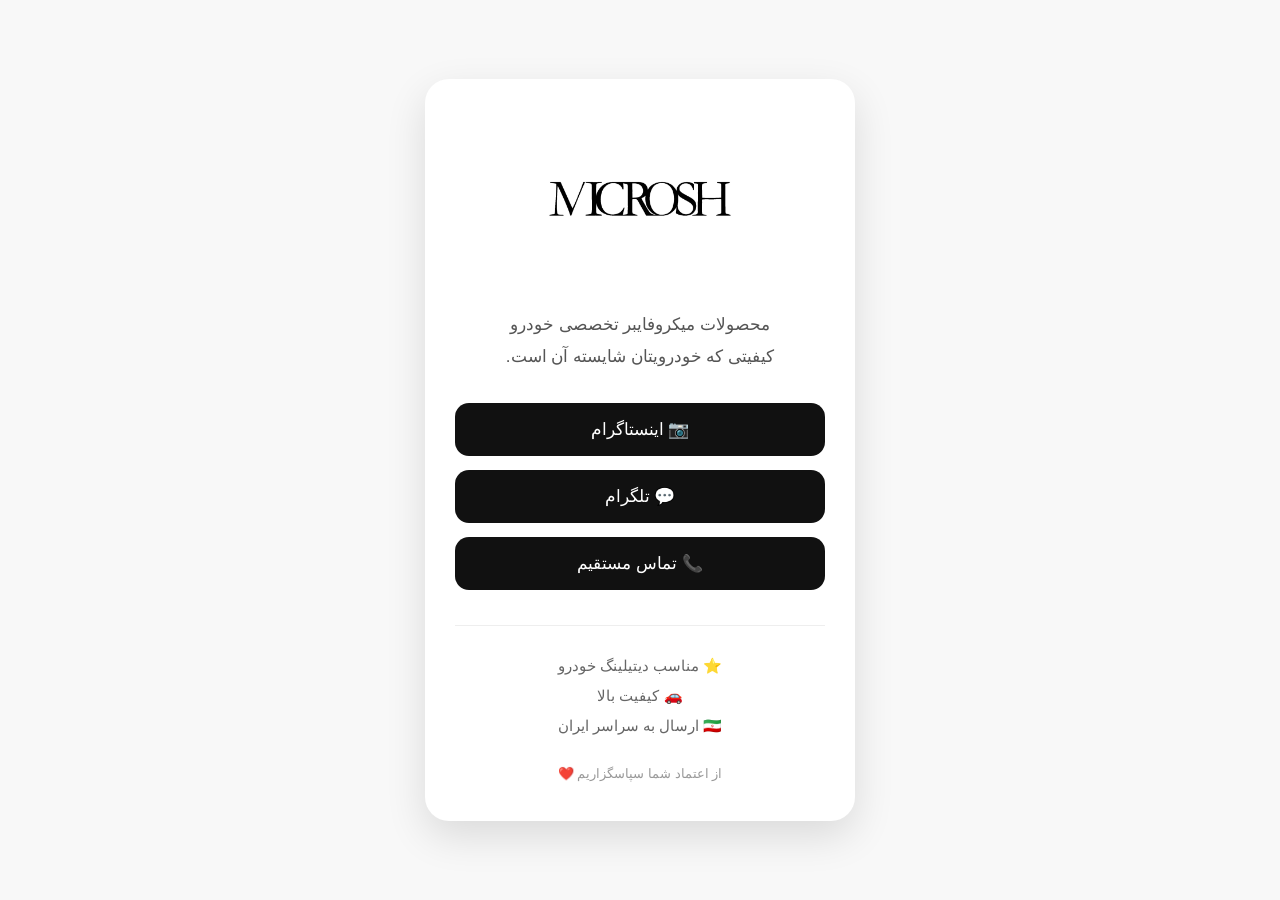
==== index.html @ f1745b2b "Update index.html" ====
<!DOCTYPE html>
<html lang="fa" dir="rtl">

<head>

<meta charset="UTF-8">

<meta name="viewport" content="width=device-width,initial-scale=1">

<title>Microsh</title>
<link rel="preconnect" href="https://fonts.googleapis.com"> <link href="https://fonts.googleapis.com/css2?family=Vazirmatn:wght@300;400;600;700&display=swap" rel="stylesheet">
<link rel="stylesheet" href="style.css">

</head>

<body>

<div class="card">

<img src="logo.png" class="logo" alt="Microsh Logo">

<p class="subtitle">

محصولات میکروفایبر تخصصی خودرو

<br>

کیفیتی که خودرویتان شایسته آن است.

</p>

<a class="button"
href="https://instagram.com/microshofficial">

📷 اینستاگرام

</a>

<a class="button"
href="https://t.me/microshofficial">

💬 تلگرام

</a>

<a class="button"
href="tel:+989372598386">

📞 تماس مستقیم

</a>

<div class="about">

⭐ مناسب دیتیلینگ خودرو

<br>

🚗 کیفیت بالا

<br>

🇮🇷 ارسال به سراسر ایران

</div>

<div class="footer">

از اعتماد شما سپاسگزاریم ❤️

</div>

</div>

</body>

</html>
---- style.css ----
*{
margin:0;
padding:0;
box-sizing:border-box;
}

body{
background:#f8f8f8;
font-family:Tahoma,sans-serif;
display:flex;
justify-content:center;
align-items:center;
min-height:100vh;
padding:20px;
color:#222;
}

.card{
background:white;
max-width:430px;
width:100%;
padding:40px 30px;
border-radius:24px;
box-shadow:0 15px 40px rgba(0,0,0,.12);
text-align:center;
}

.logo{
width:220px;
max-width:90%;
margin-bottom:25px;
}

.subtitle{
font-size:17px;
line-height:32px;
color:#555;
margin-bottom:30px;
}

.button{
display:block;
background:#111;
color:white;
text-decoration:none;
padding:16px;
border-radius:14px;
margin:14px 0;
font-size:17px;
transition:.25s;
}

.button:hover{
transform:translateY(-3px);
background:#000;
}

.about{
margin-top:35px;
padding-top:25px;
border-top:1px solid #eee;
font-size:15px;
line-height:30px;
color:#666;
}

.footer{
margin-top:25px;
font-size:13px;
color:#999;
}
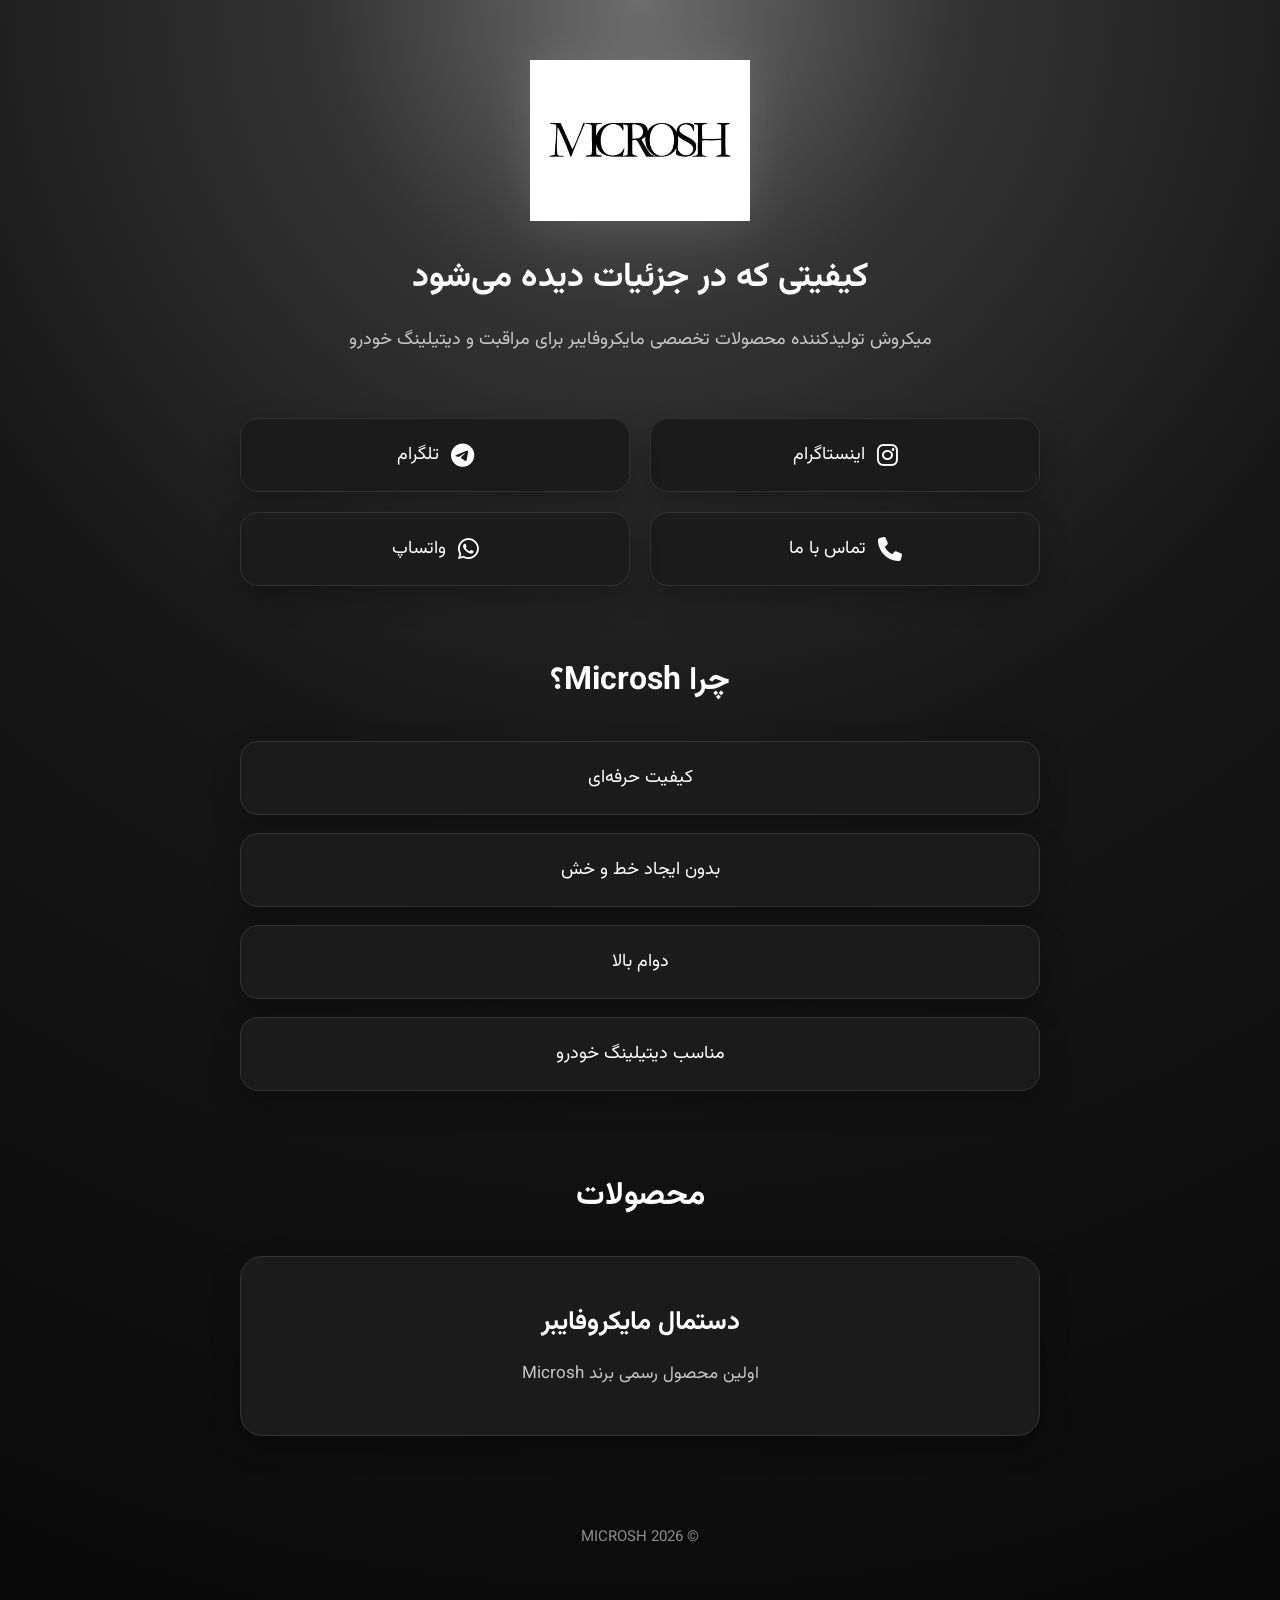
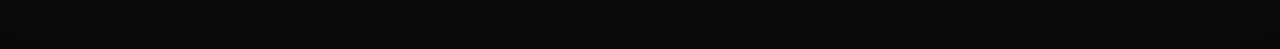
==== commit 95088b7a: "First version of Microsh website" ====
--- a/index.html
+++ b/index.html
@@ -5,73 +5,146 @@
 
 <meta charset="UTF-8">
 
-<meta name="viewport" content="width=device-width,initial-scale=1">
+<meta name="viewport" content="width=device-width, initial-scale=1.0">
 
 <title>Microsh</title>
-<link rel="preconnect" href="https://fonts.googleapis.com"> <link href="https://fonts.googleapis.com/css2?family=Vazirmatn:wght@300;400;600;700&display=swap" rel="stylesheet">
+<link rel="preconnect" href="https://fonts.googleapis.com">
+
+<link rel="preconnect" href="https://fonts.gstatic.com" crossorigin>
+
+<link href="https://fonts.googleapis.com/css2?family=Vazirmatn:wght@300;400;500;700;800&display=swap" rel="stylesheet">
 <link rel="stylesheet" href="style.css">
+
+<link rel="stylesheet"
+href="https://cdnjs.cloudflare.com/ajax/libs/font-awesome/6.5.2/css/all.min.css">
 
 </head>
 
 <body>
 
-<div class="card">
+<div class="container">
 
-<img src="logo.png" class="logo" alt="Microsh Logo">
+<header class="hero">
 
-<p class="subtitle">
+<img src="images/logo.png" alt="Microsh Logo" class="logo">
 
-محصولات میکروفایبر تخصصی خودرو
+<h1 class="slogan">
+کیفیتی که در جزئیات دیده می‌شود
+</h1>
 
-<br>
+<p class="description">
 
-کیفیتی که خودرویتان شایسته آن است.
+میکروش تولیدکننده محصولات تخصصی مایکروفایبر
+برای مراقبت و دیتیلینگ خودرو
 
 </p>
 
-<a class="button"
-href="https://instagram.com/microshofficial">
+</header>
 
-📷 اینستاگرام
+<section class="links">
+
+<a href="#" class="btn">
+
+<i class="fa-brands fa-instagram"></i>
+
+<span>اینستاگرام</span>
 
 </a>
 
-<a class="button"
-href="https://t.me/microshofficial">
+<a href="#" class="btn">
 
-💬 تلگرام
+<i class="fa-brands fa-telegram"></i>
+
+<span>تلگرام</span>
 
 </a>
 
-<a class="button"
-href="tel:+989372598386">
+<a href="tel:09372598386" class="btn">
 
-📞 تماس مستقیم
+<i class="fa-solid fa-phone"></i>
+
+<span>تماس با ما</span>
 
 </a>
 
-<div class="about">
+<a href="#" class="btn">
 
-⭐ مناسب دیتیلینگ خودرو
+<i class="fa-brands fa-whatsapp"></i>
 
-<br>
+<span>واتساپ</span>
 
-🚗 کیفیت بالا
+</a>
 
-<br>
+</section>
 
-🇮🇷 ارسال به سراسر ایران
+<section class="about">
+
+<h2>
+
+چرا Microsh؟
+
+</h2>
+
+<div class="feature">
+
+کیفیت حرفه‌ای
 
 </div>
 
-<div class="footer">
+<div class="feature">
 
-از اعتماد شما سپاسگزاریم ❤️
+بدون ایجاد خط و خش
 
 </div>
+
+<div class="feature">
+
+دوام بالا
+
+</div>
+
+<div class="feature">
+
+مناسب دیتیلینگ خودرو
+
+</div>
+
+</section>
+
+<section class="products">
+
+<h2>
+
+محصولات
+
+</h2>
+
+<div class="product-card">
+
+<h3>
+
+دستمال مایکروفایبر
+
+</h3>
+
+<p>
+
+اولین محصول رسمی برند Microsh
+
+</p>
+
+</div>
+
+</section>
+
+<footer>
+
+© 2026 MICROSH
+
+</footer>
 
 </div>
 
 </body>
 
-</html>
+</html>
--- a/style.css
+++ b/style.css
@@ -1,71 +1,326 @@
+/* ========= MICROSH v2.0 ========= */
+
 *{
-margin:0;
-padding:0;
-box-sizing:border-box;
-}
+    margin:0;
+    padding:0;
+    box-sizing:border-box;
+    }
+    
+    body{
+    
+    font-family:'Vazirmatn',sans-serif;
+    
+    background:
+    radial-gradient(circle at top,
+    #6d6d6d 0%,
+    #333333 18%,
+    #161616 45%,
+    #090909 100%);
+    
+    color:#fff;
+    
+    min-height:100vh;
+    
+    }
+    
+    .container{
+    
+    width:min(1100px,92%);
+    
+    margin:auto;
+    
+    padding:60px 0;
+    
+    }
+    
+    .hero{
+    
+    text-align:center;
+    
+    margin-bottom:60px;
+    
+    }
+    
+    .logo{
+    
+    width:220px;
+    
+    display:block;
+    
+    margin:auto;
+    
+    margin-bottom:30px;
+    
+    filter:drop-shadow(0 0 25px rgba(255,255,255,.12));
+    
+    transition:.35s;
+    
+    }
+    
+    .logo:hover{
+    
+    transform:scale(1.03);
+    
+    }
+    
+    .slogan{
+    
+    font-size:34px;
+    
+    font-weight:bold;
+    
+    margin-bottom:18px;
+    
+    }
+    
+    .description{
+    
+    max-width:720px;
+    
+    margin:auto;
+    
+    line-height:2;
+    
+    font-size:18px;
+    
+    color:#c8c8c8;
+    
+    }
+    
+    /* ---------- Buttons ---------- */
+    
+    .links{
+    
+    display:grid;
+    
+    grid-template-columns:repeat(2,1fr);
+    
+    gap:20px;
+    
+    max-width:800px;
+    
+    margin:50px auto;
+    
+    }
+    
+    .btn{
+    
+    background:#1b1b1b;
+    
+    border:1px solid #323232;
+    
+    border-radius:18px;
+    
+    padding:22px;
+    
+    display:flex;
+    
+    justify-content:center;
+    
+    align-items:center;
+    
+    gap:12px;
+    
+    text-decoration:none;
+    
+    color:white;
+    
+    font-size:18px;
+    
+    transition:.35s;
+    
+    box-shadow:0 12px 30px rgba(0,0,0,.28);
+    
+    }
+    
+    .btn:hover{
+    
+    background:#272727;
+    
+    transform:translateY(-6px);
+    
+    }
+    
+    .btn i{
+    
+    font-size:24px;
+    
+    }
 
-body{
-background:#f8f8f8;
-font-family:Tahoma,sans-serif;
-display:flex;
-justify-content:center;
-align-items:center;
-min-height:100vh;
-padding:20px;
-color:#222;
-}
-
-.card{
-background:white;
-max-width:430px;
-width:100%;
-padding:40px 30px;
-border-radius:24px;
-box-shadow:0 15px 40px rgba(0,0,0,.12);
-text-align:center;
-}
-
-.logo{
-width:220px;
-max-width:90%;
-margin-bottom:25px;
-}
-
-.subtitle{
-font-size:17px;
-line-height:32px;
-color:#555;
-margin-bottom:30px;
-}
-
-.button{
-display:block;
-background:#111;
-color:white;
-text-decoration:none;
-padding:16px;
-border-radius:14px;
-margin:14px 0;
-font-size:17px;
-transition:.25s;
-}
-
-.button:hover{
-transform:translateY(-3px);
-background:#000;
-}
+   /* ---------- About ---------- */
 
 .about{
-margin-top:35px;
-padding-top:25px;
-border-top:1px solid #eee;
-font-size:15px;
-line-height:30px;
-color:#666;
-}
 
-.footer{
-margin-top:25px;
-font-size:13px;
-color:#999;
-}
+    margin-top:70px;
+    
+    }
+    
+    .about h2{
+    
+    text-align:center;
+    
+    font-size:32px;
+    
+    margin-bottom:35px;
+    
+    }
+    
+    .feature{
+    
+    background:#1b1b1b;
+    
+    border:1px solid #333;
+    
+    border-radius:18px;
+    
+    padding:22px;
+    
+    margin:18px auto;
+    
+    max-width:800px;
+    
+    text-align:center;
+    
+    font-size:18px;
+    
+    transition:.35s;
+    
+    box-shadow:0 12px 30px rgba(0,0,0,.22);
+    
+    }
+    
+    .feature:hover{
+    
+    background:#252525;
+    
+    transform:translateY(-5px);
+    
+    }
+    
+    /* ---------- Products ---------- */
+    
+    .products{
+    
+    margin-top:80px;
+    
+    }
+    
+    .products h2{
+    
+    text-align:center;
+    
+    font-size:32px;
+    
+    margin-bottom:35px;
+    
+    }
+    
+    .product-card{
+    
+    background:#1b1b1b;
+    
+    border:1px solid #333;
+    
+    border-radius:22px;
+    
+    padding:45px;
+    
+    max-width:800px;
+    
+    margin:auto;
+    
+    text-align:center;
+    
+    transition:.35s;
+    
+    box-shadow:0 12px 30px rgba(0,0,0,.22);
+    
+    }
+    
+    .product-card:hover{
+    
+    background:#252525;
+    
+    transform:translateY(-6px);
+    
+    }
+    
+    .product-card h3{
+    
+    font-size:26px;
+    
+    margin-bottom:15px;
+    
+    }
+    
+    .product-card p{
+    
+    font-size:17px;
+    
+    color:#c7c7c7;
+    
+    line-height:1.9;
+    
+    }
+    
+    /* ---------- Footer ---------- */
+    
+    footer{
+    
+    margin-top:90px;
+    
+    text-align:center;
+    
+    color:#8d8d8d;
+    
+    font-size:15px;
+    
+    padding-bottom:40px;
+    
+    }
+    
+    /* ---------- Mobile ---------- */
+    
+    @media(max-width:768px){
+    
+    .logo{
+    
+    width:170px;
+    
+    }
+    
+    .slogan{
+    
+    font-size:26px;
+    
+    }
+    
+    .description{
+    
+    font-size:16px;
+    
+    padding:0 15px;
+    
+    }
+    
+    .links{
+    
+    grid-template-columns:1fr;
+    
+    }
+    
+    .btn{
+    
+    font-size:17px;
+    
+    }
+    
+    .about h2,
+    
+    .products h2{
+    
+    font-size:28px;
+    
+    }
+    
+    } 
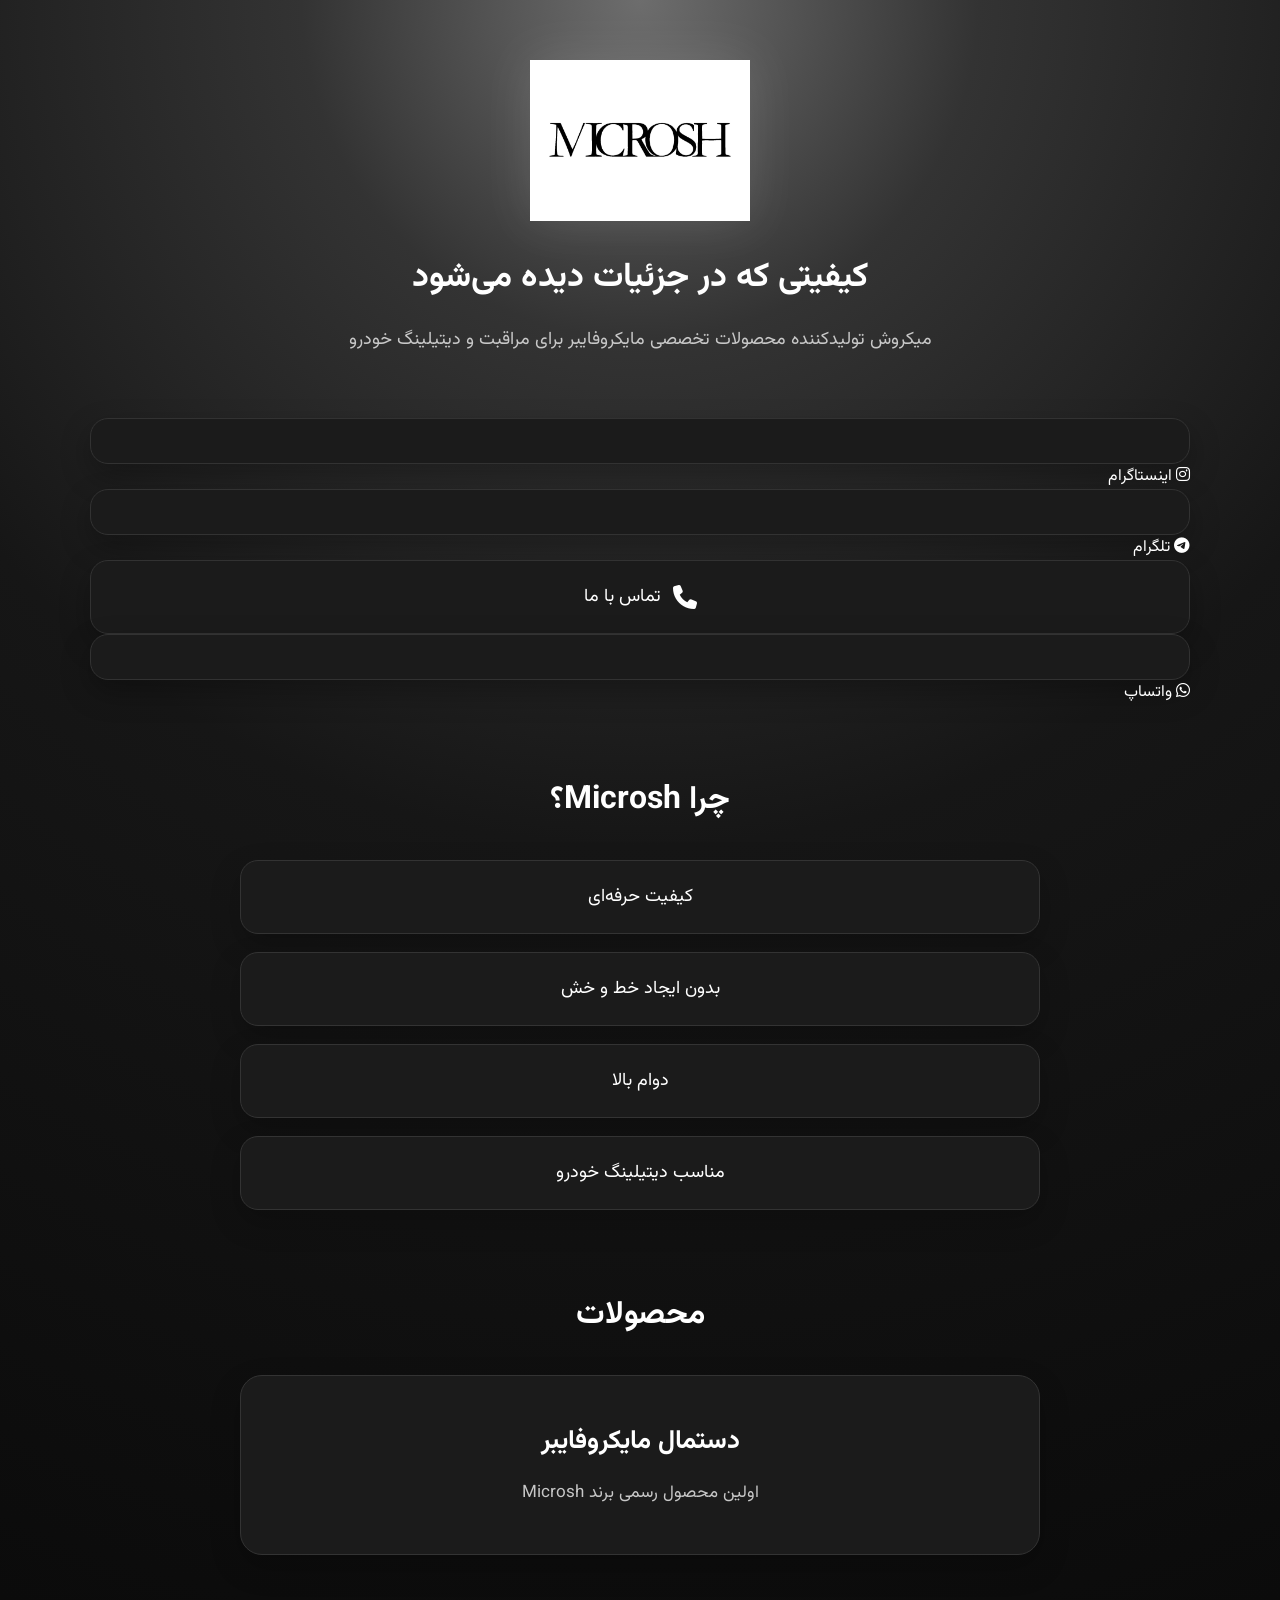
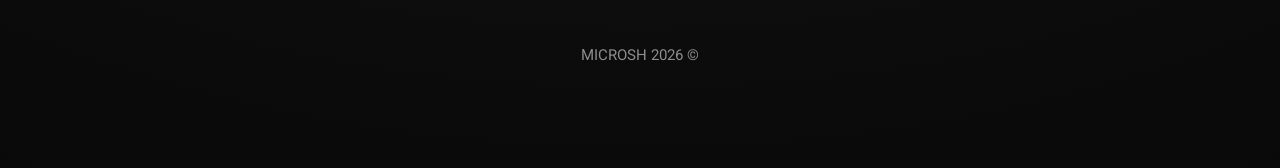
==== commit 6e8278b6: "Update social media links" ====
--- a/index.html
+++ b/index.html
@@ -41,9 +41,7 @@
 
 </header>
 
-<section class="links">
-
-<a href="#" class="btn">
+<a href="https://instagram.com/microshofficial" class="btn" target="_blank"></a>
 
 <i class="fa-brands fa-instagram"></i>
 
@@ -51,7 +49,7 @@
 
 </a>
 
-<a href="#" class="btn">
+<a href="https://t.me/microshoffcial" class="btn" target="_blank"></a>
 
 <i class="fa-brands fa-telegram"></i>
 
@@ -67,7 +65,7 @@
 
 </a>
 
-<a href="#" class="btn">
+<a href="https://wa.me/989020397801" class="btn" target="_blank"></a>
 
 <i class="fa-brands fa-whatsapp"></i>
 
--- a/style.css
+++ b/style.css
@@ -1,326 +1,326 @@
-/* ========= MICROSH v2.0 ========= */
-
-*{
-    margin:0;
-    padding:0;
-    box-sizing:border-box;
-    }
-    
-    body{
-    
-    font-family:'Vazirmatn',sans-serif;
-    
-    background:
-    radial-gradient(circle at top,
-    #6d6d6d 0%,
-    #333333 18%,
-    #161616 45%,
-    #090909 100%);
-    
-    color:#fff;
-    
-    min-height:100vh;
-    
-    }
-    
-    .container{
-    
-    width:min(1100px,92%);
-    
-    margin:auto;
-    
-    padding:60px 0;
-    
-    }
-    
-    .hero{
-    
-    text-align:center;
-    
-    margin-bottom:60px;
-    
-    }
-    
-    .logo{
-    
-    width:220px;
-    
-    display:block;
-    
-    margin:auto;
-    
-    margin-bottom:30px;
-    
-    filter:drop-shadow(0 0 25px rgba(255,255,255,.12));
-    
-    transition:.35s;
-    
-    }
-    
-    .logo:hover{
-    
-    transform:scale(1.03);
-    
-    }
-    
-    .slogan{
-    
-    font-size:34px;
-    
-    font-weight:bold;
-    
-    margin-bottom:18px;
-    
-    }
-    
-    .description{
-    
-    max-width:720px;
-    
-    margin:auto;
-    
-    line-height:2;
-    
-    font-size:18px;
-    
-    color:#c8c8c8;
-    
-    }
-    
-    /* ---------- Buttons ---------- */
-    
-    .links{
-    
-    display:grid;
-    
-    grid-template-columns:repeat(2,1fr);
-    
-    gap:20px;
-    
-    max-width:800px;
-    
-    margin:50px auto;
-    
-    }
-    
-    .btn{
-    
-    background:#1b1b1b;
-    
-    border:1px solid #323232;
-    
-    border-radius:18px;
-    
-    padding:22px;
-    
-    display:flex;
-    
-    justify-content:center;
-    
-    align-items:center;
-    
-    gap:12px;
-    
-    text-decoration:none;
-    
-    color:white;
-    
-    font-size:18px;
-    
-    transition:.35s;
-    
-    box-shadow:0 12px 30px rgba(0,0,0,.28);
-    
-    }
-    
-    .btn:hover{
-    
-    background:#272727;
-    
-    transform:translateY(-6px);
-    
-    }
-    
-    .btn i{
-    
-    font-size:24px;
-    
-    }
-
-   /* ---------- About ---------- */
-
-.about{
-
-    margin-top:70px;
-    
-    }
-    
-    .about h2{
-    
-    text-align:center;
-    
-    font-size:32px;
-    
-    margin-bottom:35px;
-    
-    }
-    
-    .feature{
-    
-    background:#1b1b1b;
-    
-    border:1px solid #333;
-    
-    border-radius:18px;
-    
-    padding:22px;
-    
-    margin:18px auto;
-    
-    max-width:800px;
-    
-    text-align:center;
-    
-    font-size:18px;
-    
-    transition:.35s;
-    
-    box-shadow:0 12px 30px rgba(0,0,0,.22);
-    
-    }
-    
-    .feature:hover{
-    
-    background:#252525;
-    
-    transform:translateY(-5px);
-    
-    }
-    
-    /* ---------- Products ---------- */
-    
-    .products{
-    
-    margin-top:80px;
-    
-    }
-    
-    .products h2{
-    
-    text-align:center;
-    
-    font-size:32px;
-    
-    margin-bottom:35px;
-    
-    }
-    
-    .product-card{
-    
-    background:#1b1b1b;
-    
-    border:1px solid #333;
-    
-    border-radius:22px;
-    
-    padding:45px;
-    
-    max-width:800px;
-    
-    margin:auto;
-    
-    text-align:center;
-    
-    transition:.35s;
-    
-    box-shadow:0 12px 30px rgba(0,0,0,.22);
-    
-    }
-    
-    .product-card:hover{
-    
-    background:#252525;
-    
-    transform:translateY(-6px);
-    
-    }
-    
-    .product-card h3{
-    
-    font-size:26px;
-    
-    margin-bottom:15px;
-    
-    }
-    
-    .product-card p{
-    
-    font-size:17px;
-    
-    color:#c7c7c7;
-    
-    line-height:1.9;
-    
-    }
-    
-    /* ---------- Footer ---------- */
-    
-    footer{
-    
-    margin-top:90px;
-    
-    text-align:center;
-    
-    color:#8d8d8d;
-    
-    font-size:15px;
-    
-    padding-bottom:40px;
-    
-    }
-    
-    /* ---------- Mobile ---------- */
-    
-    @media(max-width:768px){
-    
-    .logo{
-    
-    width:170px;
-    
-    }
-    
-    .slogan{
-    
-    font-size:26px;
-    
-    }
-    
-    .description{
-    
-    font-size:16px;
-    
-    padding:0 15px;
-    
-    }
-    
-    .links{
-    
-    grid-template-columns:1fr;
-    
-    }
-    
-    .btn{
-    
-    font-size:17px;
-    
-    }
-    
-    .about h2,
-    
-    .products h2{
-    
-    font-size:28px;
-    
-    }
-    
+/* ========= MICROSH v2.0 ========= */
+
+*{
+    margin:0;
+    padding:0;
+    box-sizing:border-box;
+    }
+    
+    body{
+    
+    font-family:'Vazirmatn',sans-serif;
+    
+    background:
+    radial-gradient(circle at top,
+    #6d6d6d 0%,
+    #333333 18%,
+    #161616 45%,
+    #090909 100%);
+    
+    color:#fff;
+    
+    min-height:100vh;
+    
+    }
+    
+    .container{
+    
+    width:min(1100px,92%);
+    
+    margin:auto;
+    
+    padding:60px 0;
+    
+    }
+    
+    .hero{
+    
+    text-align:center;
+    
+    margin-bottom:60px;
+    
+    }
+    
+    .logo{
+    
+    width:220px;
+    
+    display:block;
+    
+    margin:auto;
+    
+    margin-bottom:30px;
+    
+    filter:drop-shadow(0 0 25px rgba(255,255,255,.12));
+    
+    transition:.35s;
+    
+    }
+    
+    .logo:hover{
+    
+    transform:scale(1.03);
+    
+    }
+    
+    .slogan{
+    
+    font-size:34px;
+    
+    font-weight:bold;
+    
+    margin-bottom:18px;
+    
+    }
+    
+    .description{
+    
+    max-width:720px;
+    
+    margin:auto;
+    
+    line-height:2;
+    
+    font-size:18px;
+    
+    color:#c8c8c8;
+    
+    }
+    
+    /* ---------- Buttons ---------- */
+    
+    .links{
+    
+    display:grid;
+    
+    grid-template-columns:repeat(2,1fr);
+    
+    gap:20px;
+    
+    max-width:800px;
+    
+    margin:50px auto;
+    
+    }
+    
+    .btn{
+    
+    background:#1b1b1b;
+    
+    border:1px solid #323232;
+    
+    border-radius:18px;
+    
+    padding:22px;
+    
+    display:flex;
+    
+    justify-content:center;
+    
+    align-items:center;
+    
+    gap:12px;
+    
+    text-decoration:none;
+    
+    color:white;
+    
+    font-size:18px;
+    
+    transition:.35s;
+    
+    box-shadow:0 12px 30px rgba(0,0,0,.28);
+    
+    }
+    
+    .btn:hover{
+    
+    background:#272727;
+    
+    transform:translateY(-6px);
+    
+    }
+    
+    .btn i{
+    
+    font-size:24px;
+    
+    }
+
+   /* ---------- About ---------- */
+
+.about{
+
+    margin-top:70px;
+    
+    }
+    
+    .about h2{
+    
+    text-align:center;
+    
+    font-size:32px;
+    
+    margin-bottom:35px;
+    
+    }
+    
+    .feature{
+    
+    background:#1b1b1b;
+    
+    border:1px solid #333;
+    
+    border-radius:18px;
+    
+    padding:22px;
+    
+    margin:18px auto;
+    
+    max-width:800px;
+    
+    text-align:center;
+    
+    font-size:18px;
+    
+    transition:.35s;
+    
+    box-shadow:0 12px 30px rgba(0,0,0,.22);
+    
+    }
+    
+    .feature:hover{
+    
+    background:#252525;
+    
+    transform:translateY(-5px);
+    
+    }
+    
+    /* ---------- Products ---------- */
+    
+    .products{
+    
+    margin-top:80px;
+    
+    }
+    
+    .products h2{
+    
+    text-align:center;
+    
+    font-size:32px;
+    
+    margin-bottom:35px;
+    
+    }
+    
+    .product-card{
+    
+    background:#1b1b1b;
+    
+    border:1px solid #333;
+    
+    border-radius:22px;
+    
+    padding:45px;
+    
+    max-width:800px;
+    
+    margin:auto;
+    
+    text-align:center;
+    
+    transition:.35s;
+    
+    box-shadow:0 12px 30px rgba(0,0,0,.22);
+    
+    }
+    
+    .product-card:hover{
+    
+    background:#252525;
+    
+    transform:translateY(-6px);
+    
+    }
+    
+    .product-card h3{
+    
+    font-size:26px;
+    
+    margin-bottom:15px;
+    
+    }
+    
+    .product-card p{
+    
+    font-size:17px;
+    
+    color:#c7c7c7;
+    
+    line-height:1.9;
+    
+    }
+    
+    /* ---------- Footer ---------- */
+    
+    footer{
+    
+    margin-top:90px;
+    
+    text-align:center;
+    
+    color:#8d8d8d;
+    
+    font-size:15px;
+    
+    padding-bottom:40px;
+    
+    }
+    
+    /* ---------- Mobile ---------- */
+    
+    @media(max-width:768px){
+    
+    .logo{
+    
+    width:170px;
+    
+    }
+    
+    .slogan{
+    
+    font-size:26px;
+    
+    }
+    
+    .description{
+    
+    font-size:16px;
+    
+    padding:0 15px;
+    
+    }
+    
+    .links{
+    
+    grid-template-columns:1fr;
+    
+    }
+    
+    .btn{
+    
+    font-size:17px;
+    
+    }
+    
+    .about h2,
+    
+    .products h2{
+    
+    font-size:28px;
+    
+    }
+    
     } 
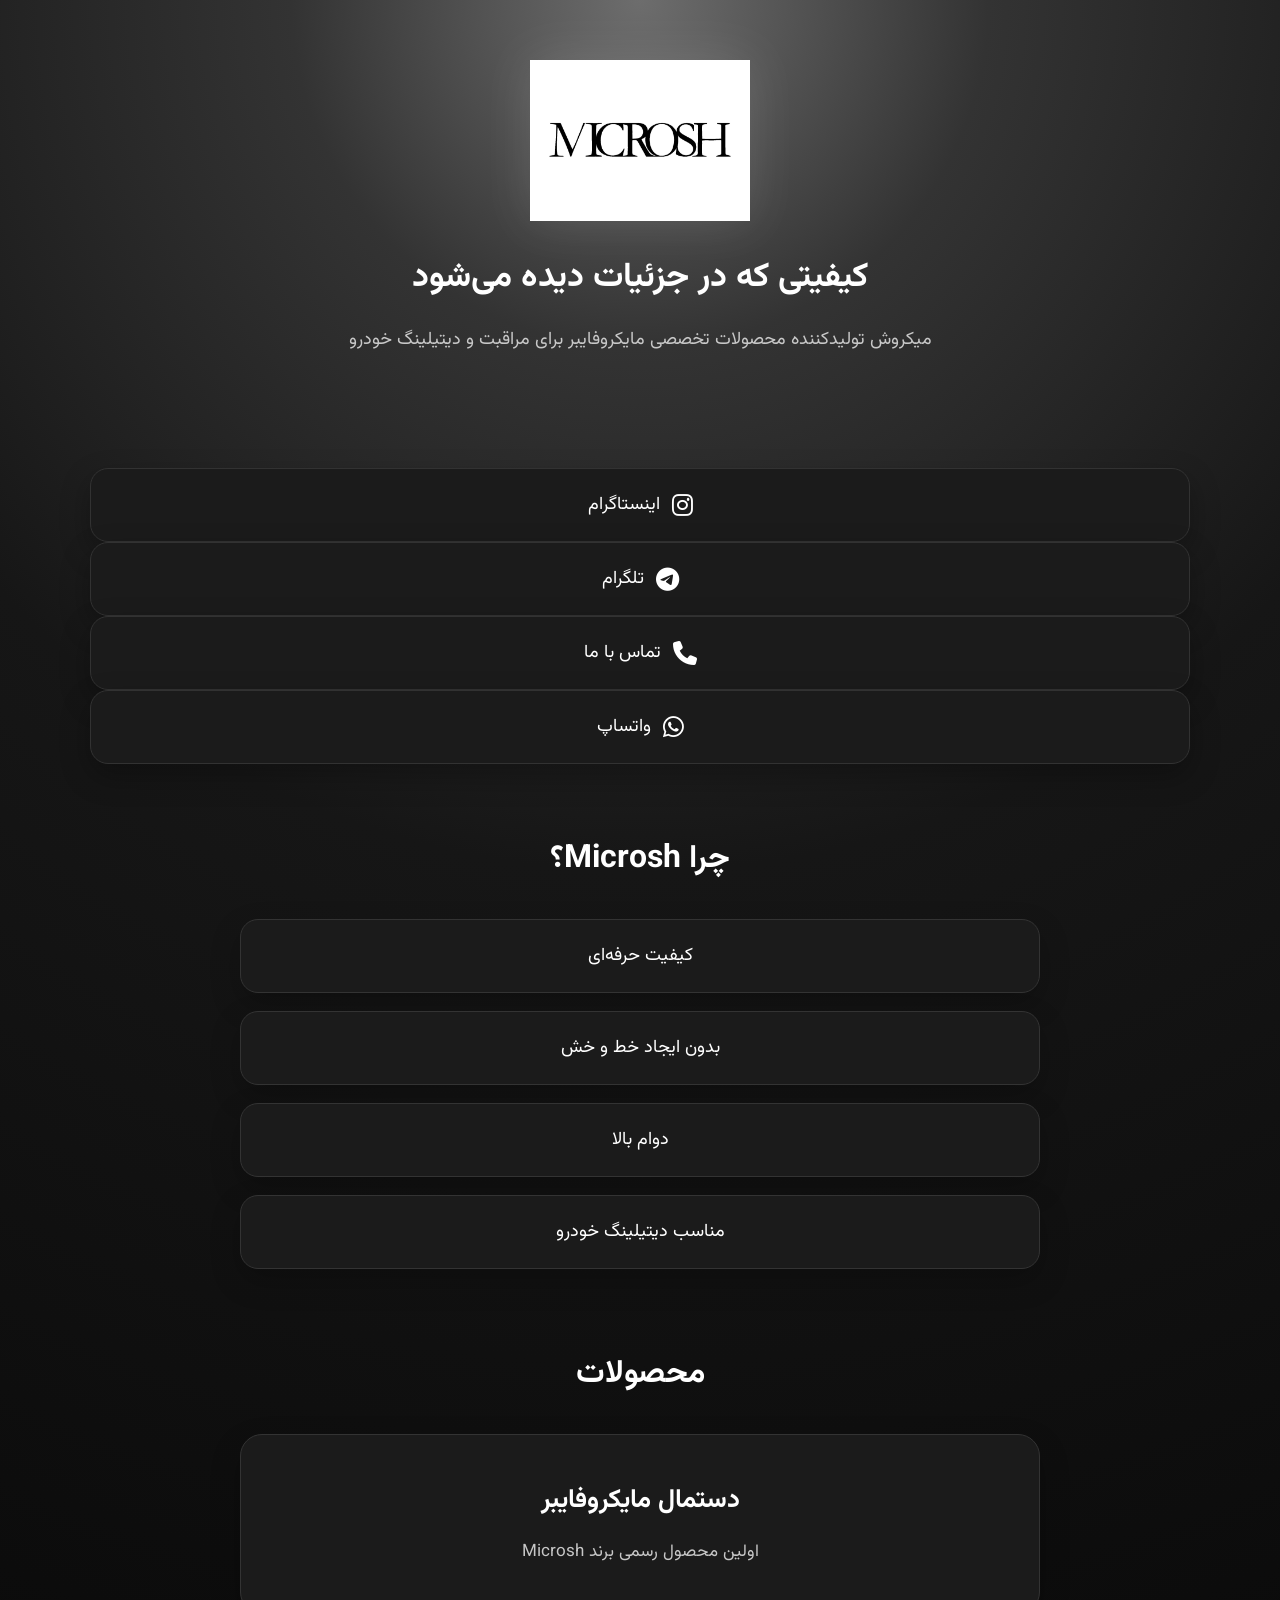
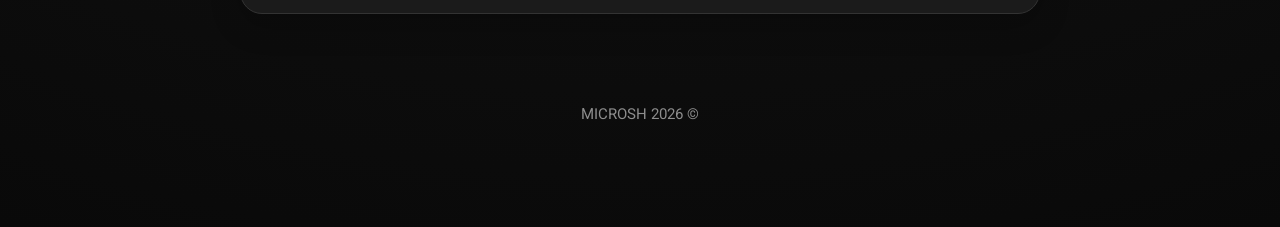
==== commit a21393f2: "Fix social links" ====
--- a/index.html
+++ b/index.html
@@ -41,7 +41,9 @@
 
 </header>
 
-<a href="https://instagram.com/microshofficial" class="btn" target="_blank"></a>
+<section class="links"></section>
+
+<a href="https://instagram.com/microshofficial" class="btn" target="_blank">
 
 <i class="fa-brands fa-instagram"></i>
 
@@ -49,7 +51,7 @@
 
 </a>
 
-<a href="https://t.me/microshoffcial" class="btn" target="_blank"></a>
+<a href="https://t.me/microshofficial" class="btn" target="_blank">
 
 <i class="fa-brands fa-telegram"></i>
 
@@ -65,7 +67,7 @@
 
 </a>
 
-<a href="https://wa.me/989020397801" class="btn" target="_blank"></a>
+<a href="https://wa.me/989020397801" class="btn" target="_blank">
 
 <i class="fa-brands fa-whatsapp"></i>
 
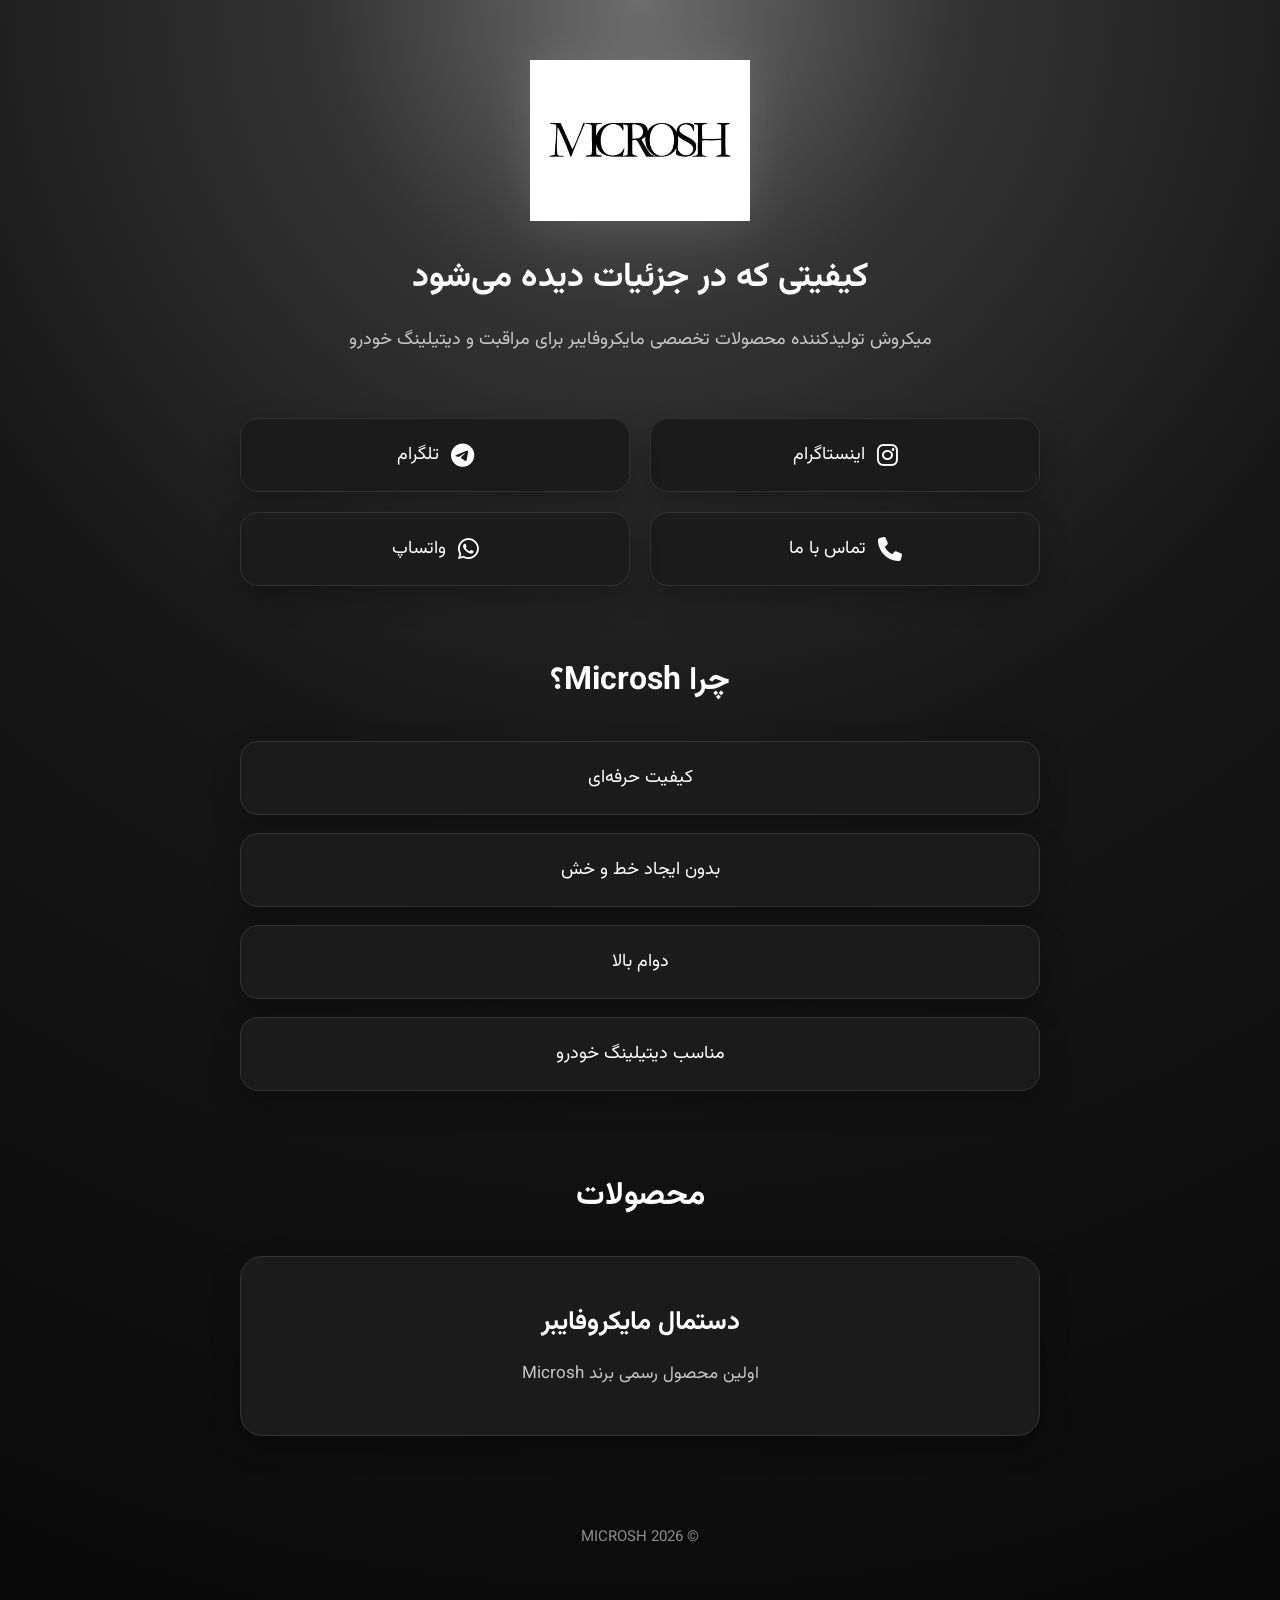
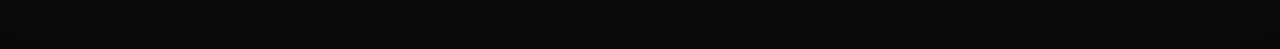
==== commit 6ec3864b: "Fix social media links" ====
--- a/index.html
+++ b/index.html
@@ -41,7 +41,7 @@
 
 </header>
 
-<section class="links"></section>
+<section class="links">
 
 <a href="https://instagram.com/microshofficial" class="btn" target="_blank">
 
